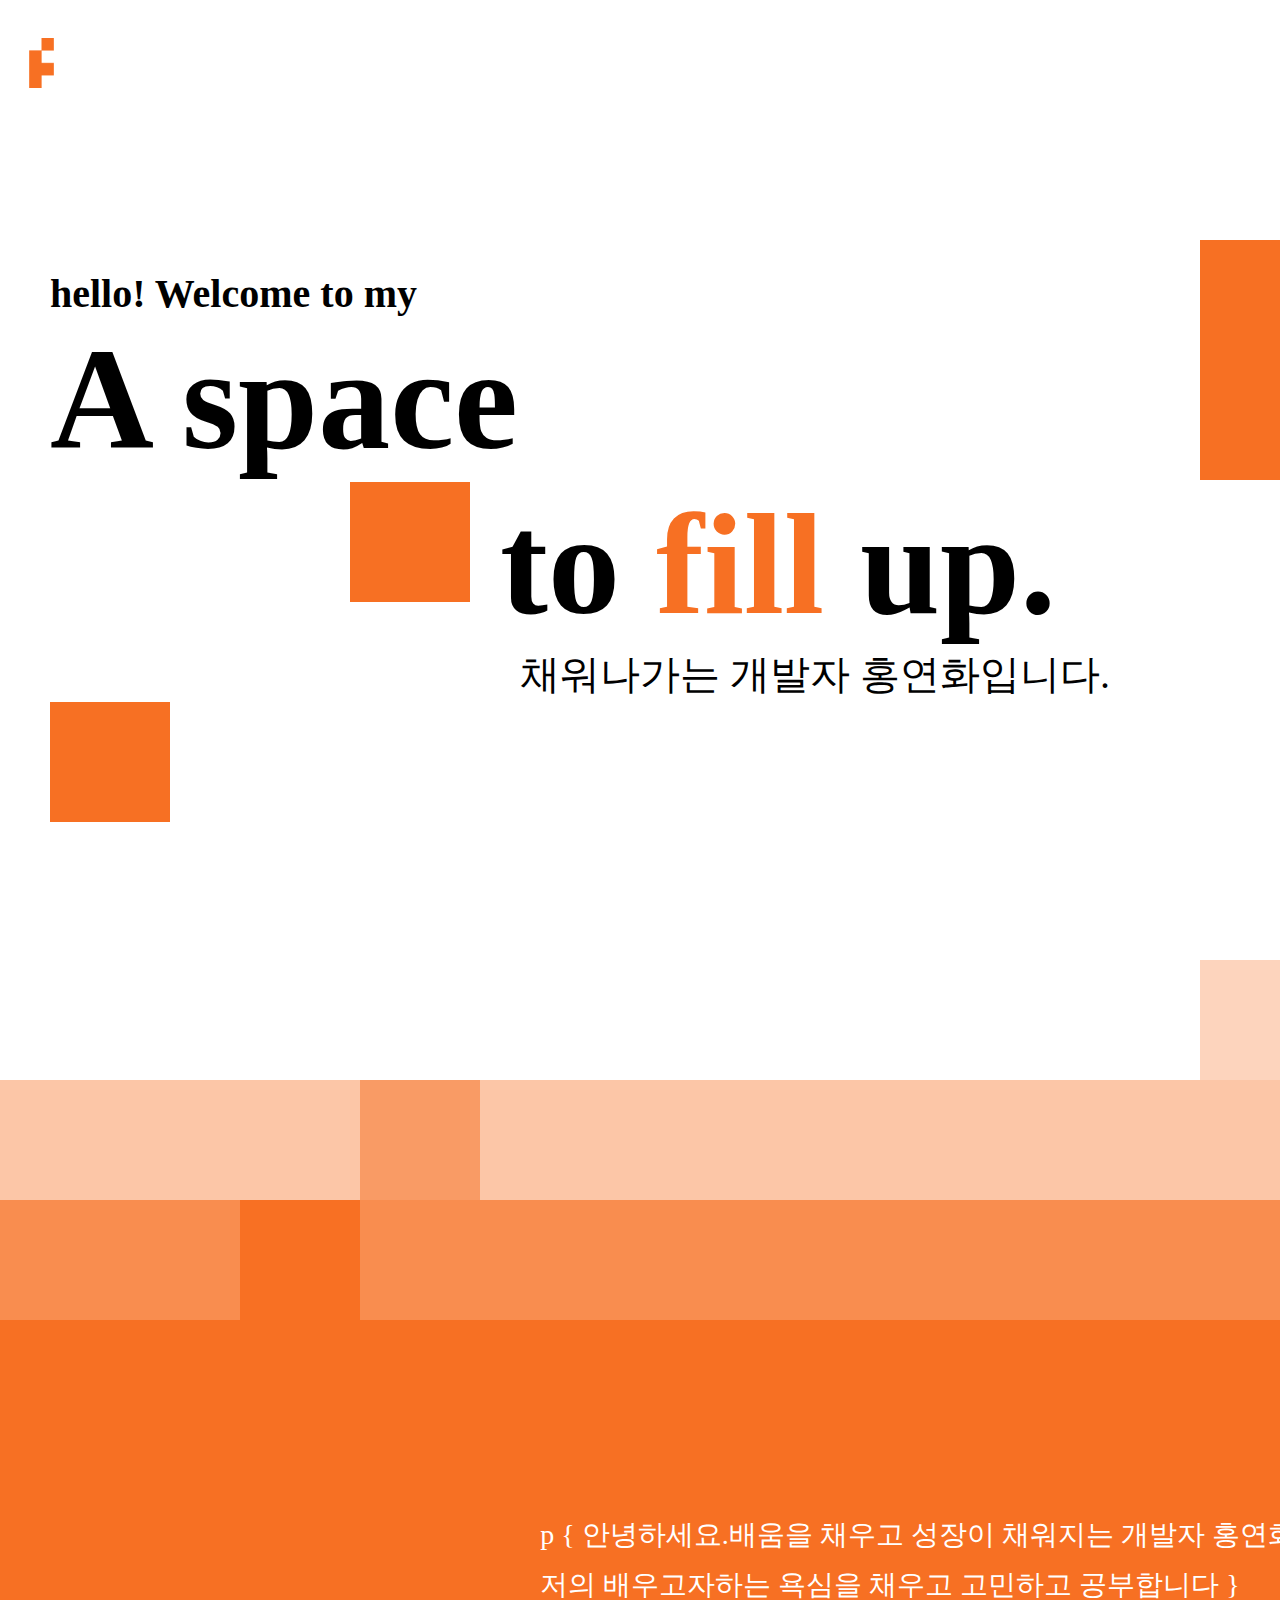
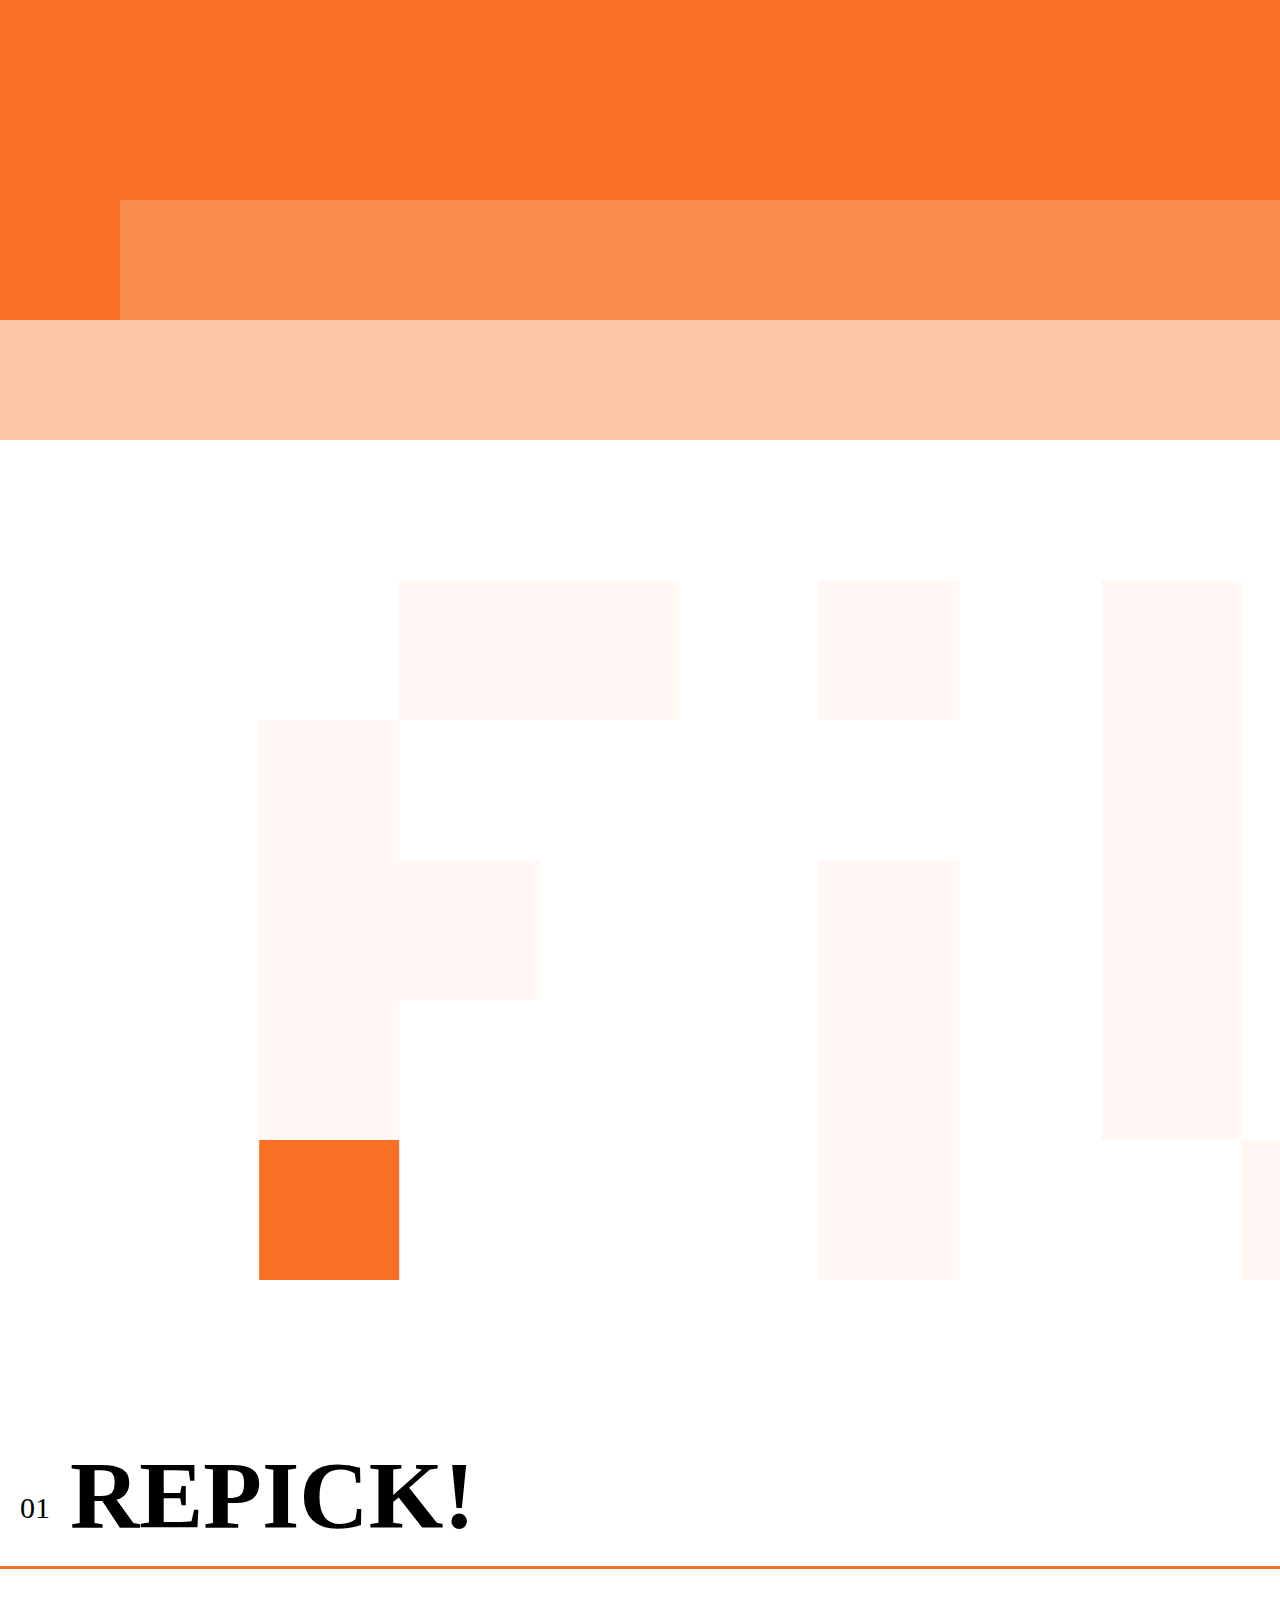
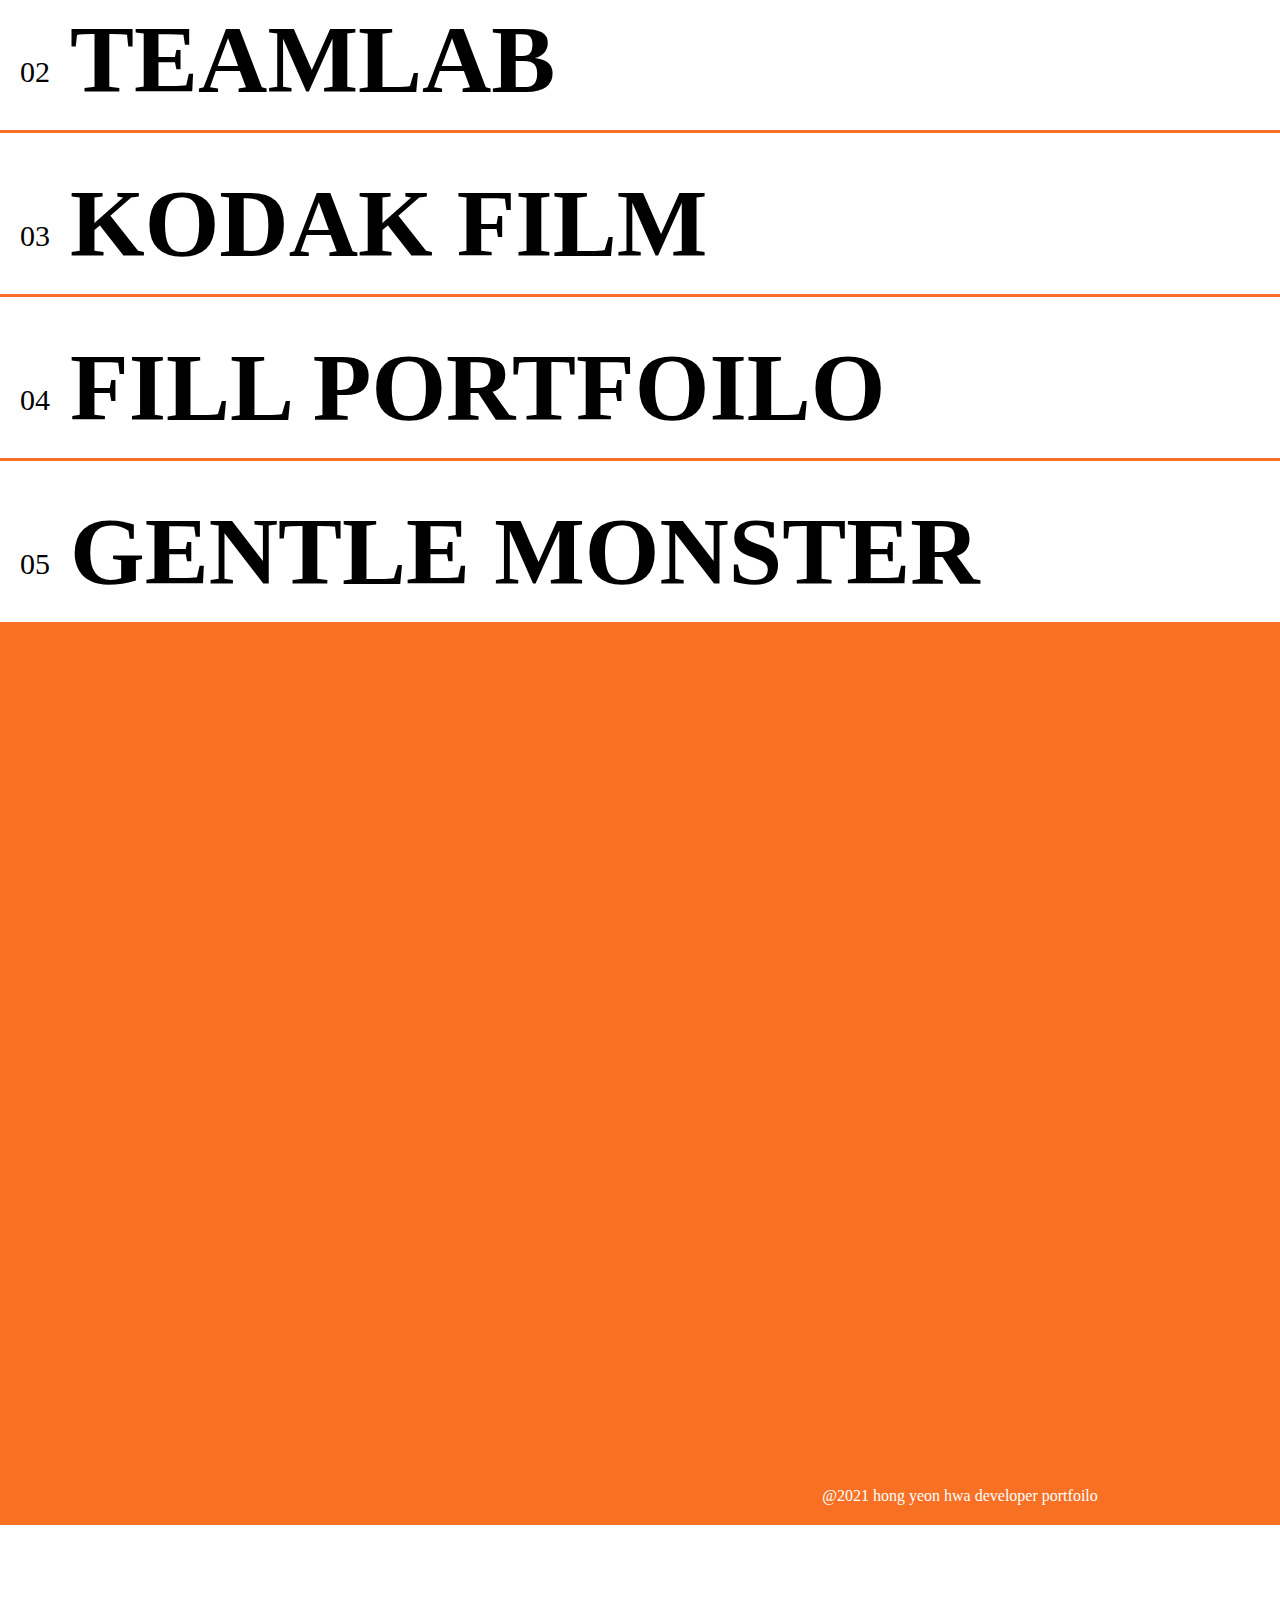
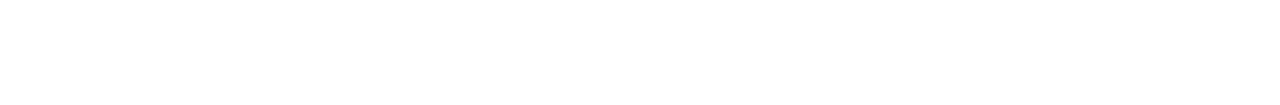
==== index.html @ 61eaab4f "Update index.html" ====
<!DOCTYPE html>
<html lang="ko">
<head>
    <meta charset="UTF-8"/>
    <meta http-equiv="x-ua-compatible" content="ie=edge"/>
    <meta name="viewport" content="width=device-width, initial-scale=1.0, shrink-to-fit=no"/>
    <title>Yeonhwa portfoilo</title>
    <link href="portfoilo.html" rel="stylesheet"/>
    <link href="about.html" rel="stylesheet"/>
    <link href="css/main.css" rel="stylesheet"/>
</head>
<body>
  <header>
      <div class="header">
        <div class="header-logo"><a href="index.html#MAIN" target="yeonwha.con" ><img src ="img/fill_logo.png"></a></div>
        <div class="navbtn navon">
          <div class="navline xnavbtnT"></div>
          <div class="navline xnavbtnN"></div>
          <div class="navline xnavbtnB"></div>
        </div>
        <section class="navpage">
          <div class="navabout"><a href="about.html" >ABOUT</a></div>
          <div class="navwork"><a href="portfoilo.html" >PROJECT</a></div>
          <div class="navcontact"><a href="index.html#CONTACT" >CONTACT</a></div>
        </section>
      </div>
  </header>
  <article class="main">
    <a name="MAIN"></a>
    <section class="PR">
      <p>hello! Welcome to my</p>
      <h1>A space</h1>
      <h1> to<span> fill</span> up.</h1>
      <p> 채워나가는 개발자 홍연화입니다.</p>
      <div class="or100 orbitmap"></div>
      <div class="or50 orbitmap"></div>
      <div class="orb100 orbitmap"></div> 
    </section>
    <section class="main-bitmap">
      <div class="y1 orbitmap"></div>
      <div class="y2 orbitmap"></div>
      <div class="y3 orbitmap"></div>
      <div class="y4 orbitmap"></div>
      <div class="b1 orbitmap"></div>
      <div class="b2 orbitmap"></div>
    </section>
  </article>
<article class="prpage">
  <div class="pr1 orbitmap"></div>
  <div class="pr2 orbitmap"></div>
  <div class="pr3 orbitmap"></div>
  <div class="pr4 orbitmap"></div>
  <div class="pr5 orbitmap"></div>

  <div class="bitline line40"></div>
  <div class="bitline line80"></div>
  <section class="prtext">
    <p>p { 안녕하세요.배움을 채우고 성장이 채워지는 개발자 홍연화입니다</br> 
           저의 배우고자하는 욕심을 채우고 고민하고 공부합니다 }  </p>
  </section>
  <div class="bitline line80"></div>
  <div class="bitline line40 "></div>

</article>
<article class="fillpage">
  <div class="fill">
       <img class="nextbtn fnexti" src ="/img/화살표.png">
     
       <section class="F">
         <div class="Ftextct">
             <h2>Let's fill up the</h2>
             <h2>Challenge</h2>
             <h3>도전을 채우다</h3>
             <p>검증과 오류를 해결하면서 발전해 나갑니다.</br>
                수많은 오류를 해결하려는 도전적인 자세로</br>
                앞으로 새로운 도전을 할수있는 준비자세를 </br>
                가질 수 있었습니다.
             </p>
         </div>
         <div class="f1 fillbitmap"></div>
         <div class="f2 fillbitmap"></div>
         <div class="f3 fillbitmap"></div>
         <div class="f4 fillbitmap"></div>
         <div class="f5 fillbitmap"></div>
         <div class="f6 fillbitmap"></div>
         <div class="f7 fillbitmap"><span></span></div>
       </section>
       <section class="I">
         <div class="Itextct">
           <div class="Itext">
             <div class="Itext-l">
               <h2>Let's fill up the 
                 <span>Blank</span>
               </h2>
             </div>
             <div class="Itext-r">
               <h3>빈칸을 채우다</h3>
               <p>질문을 통해 실력을 넓혀 나갑니다.</br>
                 탄탄한 코드를 위한 물음표를 던지고</br>
                 저의 실력의 빈칸을 채워나갑니다
              </p>
             </div>
           </div>
         </div>
         <div class="i1 fillbitmap"></div>
         <div class="i2 fillbitmap"></div>
         <div class="i3 fillbitmap"></div>
         <div class="i4 fillbitmap"></div>
       </section>
       <section class="LL">
         <div class="LLtextct">
             <h2>Let's fill up the</h2>
             <h2>Imagination</h2>
             <h3>상상을 채우다</h3>
             <p>창의적인 디자인을 구현하는것을 좋아합니다.</br>
                코딩뿐만 아니라 디자인까지 상상하고 작업하면서</br>
                저희 상상력을 구현하도록 노력하고 고민합니다.
             </p>
         </div>
         <section class="L1 llbitmap">
           <div class="l1 fillbitmap"></div>
           <div class="l2 fillbitmap"></div>
           <div class="l3 fillbitmap"></div>
           <div class="l4 fillbitmap"></div>
           <div class="l5 fillbitmap"></div>
         </section>
         <section class="LL llbitmap">
           <div class="ll1 fillbitmap"></div>
           <div class="ll2 fillbitmap"></div>
           <div class="ll3 fillbitmap"></div>
           <div class="ll4 fillbitmap"></div>
           <div class="ll5 fillbitmap"></div>
         </section>
       </section>
      </div>
</article>
<article class="portfoilo">
  <section class="pfimgbox">
   <img class="pfimg"src="img/fill.png">
  </section>
 <section>
   <div class="pfbox repick">
     <h3 class="pf-date">01</h3>
     <h2>REPICK!</h2>
     <img src="./img/white화살표.png">
   </div>
   <div class="pfbox teamlab">
    <h3 class="pf-date">02</h3>
     <h2>TEAMLAB</h2>
     <img src="./img/white화살표.png">
   </div>
   <div class="pfbox kodak">
    <h3 class="pf-date">03</h3>
     <h2>KODAK FILM</h2>
     <img src="./img/white화살표.png">
   </div>
   <div class="pfbox fillpf">
    <h3 class="pf-date">04</h3>
    <h2>FILL PORTFOILO</h2>
    <img src="./img/white화살표.png">
  </div>
   <div class="pfbox monster">
    <h3 class="pf-date">05</h3>
    <h2>GENTLE MONSTER</h2>
     <img src="./img/white화살표.png">
   </div>

 </section>
</div>
</article>
<article class="contact">
  <a name="CONTACT"></a>
    <section class="contact-ft">
      <span>@2021 hong yeon hwa developer portfoilo</span>
    </section>
    <div class="contact-ct">
      <section class="contactbox">
        <div class="link">
          <h3>CALL</h3>
          <span>010 4911 6089</span>
       </div>
       <div class="ct-dot"></div>
       <div class="link">
         <h3>E-MAILL</h3>
         <span>101hyearth@naver.com</span>
       </div>
      <div class="ct-dot"></div>
       <div class="ct-icon"><img  src="img/insta.png"></div>
       <div class="ct-icon"><img src="img/facebook.png"></div>
       <div class="ct-icon behance"><img src="img/behance.png"></div>
      </section>
      <section class="contacttxt">
        <p>Thank you for visiting my web page.</br>
          If you think of me, please visit again.
        </p>
        <div></div>
        <h1>Contact me!</h1>
      </section>
  </div>
</article>

   

<script src="vendor/jquery/jquery.min.js" type="text/javascript"></script>
<script src="js/main.js" type="text/javascript"></script>
</body>
</html>
---- css/main.css ----
*{margin:0;padding:0;}

html, body, div, span, applet, object, iframe,
h1, h2, h3, h4, h5, h6, p, blockquote, pre,
a, abbr, acronym, address, big, cite, code,
del, dfn, em, img, ins, kbd, q, s, samp,
small, strike, strong, sub, sup, tt, var,
b, u, i, center,
dl, dt, dd, ol, ul, li,
fieldset, form, label, legend,
table, caption, tbody, tfoot, thead, tr, th, td,
article, aside, canvas, details, embed, 
figure, figcaption, footer, header, hgroup, 
menu, nav, output, ruby, section, summary,
time, mark, audio, video {
	margin: 0;
	padding: 0;
	border: 0;
	font-size: 100%;
	font: inherit;
	vertical-align: baseline;
}
a{text-decoration: inherit; list-style: none;}
li{list-style:none;}
@font-face {
    font-family: 'Nanum Gothic', sans-serif;
    src:  url('https://fonts.googleapis.com/css2?family=Nanum+Gothic:wght@400;700;800&display=swap') format('woff');
    font-weight: normal;
    font-style: normal;
}
/**/
.header{position:fixed;width:1920px;height:80px;margin:25px 0;padding:25px;box-sizing: border-box;
    display: flex; justify-content:space-between; align-items: center;z-index: 100;}
.navbtn{position: relative;width:48px;height:42px;}
.navline{position:absolute;width:48px;height:8px;top:50%;transform: translateY(-50%);background-color: rgb(247, 112, 35);transition: all 0.3s ease;transform-origin:left;z-index: 1;}
.navpage{font-size:18px; font-weight: 800;color:rgb(247, 112, 35);text-align:right;z-index: 0;}
.navpage div{margin:10px 0;position:absolute;top:25px;right:30px;}
.navpage div a{text-decoration: inherit; list-style: none;color: inherit;}
.navabout{transition: all 0.3s ease;opacity:0;}
.navwork{transition: all 0.3s 0.1s ease;opacity:0;}
.navcontact{transition: all 0.3s 0.2s ease;opacity:0;}
.xnavbtnT{top:10%;}
.xnavbtnB{top:90%;} 
.navabout{left:-48px}

.header-logo { flex-grow: 1;}
.header-logo img{ height:50px;}
.main{position: relative;width:1920px;height:1080px;padding:0 50px;padding-top:120px;box-sizing: border-box;}
.PR{position:absolute; top:45%;transform: translateY(-50%);}
.PR p{ font-size:2.5rem;font-weight: 700;}
.PR p:nth-child(4){margin-left:470px;font-weight:300;}
.PR h1{ font-size:9rem; font-weight: bold;}
.PR h1:nth-child(3){ margin-left:450px;}
.PR h1 span{color:rgb(247, 112, 35);font-weight: 900;}
.orbitmap{width:120px;height:120px;background-color:rgb(247, 112, 35);position:absolute;}

.or100{bottom:100px;left:300px;animation: bitmap01 1s steps(2) alternate infinite;}
.or50{bottom:100px;left:300px;opacity:50%;}
.orb100{animation: bitmap03 2s steps(2) alternate infinite;}
@keyframes bitmap01{0%{left:300px;}100%{left:60px;}}
@keyframes bitmap03{0%{bottom:-20px;left:180px;}100%{bottom:-20px;left:-60px;}} 

.main-bitmap{position:absolute;right:0%;width:720px;height:965px;}
.y1{top:120px; animation: bitmapy1 1.5s steps(2) infinite;}
@keyframes bitmapy1{ 0%{right:120px}100%{right:360px;}}
.y2{top:120px;right:0px;  animation: bitmapy2 2s steps(2) infinite;}
@keyframes bitmapy2{ 0%{opacity: 0; }100%{opacity: 100;}}
.y3{top:240px; animation: bitmapy3 3s steps(2) infinite;}
@keyframes bitmapy3{ 0%{right:240px;}100%{right:0px;}}
.y4{top:360px;right:120px;opacity: 50%;}

.b1{bottom: 5px; opacity: 30%;}
.b2{bottom: 120px;left:120px;opacity: 10%;}

.prpage{position: relative;width:1920px;}
.bitline{position: relative;width:100%;height:120px;background-color:rgb(247, 112, 35);}
.line40{opacity: 40%;}
.line80{opacity: 80%;}
.pr1{ position:absolute; left:360px;top:0;opacity: 50%;}
.pr2{ position:absolute; top:120px; right:120px;width:240px;animation: pr2 3s steps(3) infinite}
@keyframes pr2 {0%{width:240px;}50%{width:480px}100%{width:240px}}
.pr3{ position:absolute; top:120px; left:240px;}
.pr4{ position:absolute; bottom:120px;animation: pr4 3s steps(3) infinite}
@keyframes pr4 {0%,100%{left:120px;opacity: 10%;}50%{left:480px;opacity: 100%;}}
.pr5{ position:absolute; bottom:0px; right:120px; opacity: 50%;}

.prbitmap{position:absolute; width:120px;height:120px; }
.prtext{position:relative;width:100%;height:480px;background-color:rgb(247, 112, 35);}
.prtext p {position:absolute;top:50%;left:50%;transform: translate(-50%,-50%);font-size: 28px;color:white;line-height: 1.8;}
.portfoilo{position: relative;overflow-y:hidden;background-color: rgb(247, 112, 35);width:1920px;}
.pfimg{position:absolute;width:80%;top:0;right:0;}
.pfbox{transition:all 0.5s ease;display: flex; justify-content:flex-start;align-items: center;background-color: white;position: relative;z-index: 10;border-bottom: 3px solid rgb(247, 112, 35)}
.pf-date{font-weight:300;font-size:30px;margin:0 20px;padding-top:45px}
.pfbox h2{font-size:6rem;padding:35px 0px 15px 0px;font-weight: 600;}

.pfbox img{width:50px;padding-left:10px;opacity: 0;}
.pfbox img.on{padding-left:30px;opacity: 100%;}
.repick{width:100%;}.repick.on{width:25%;}/*500*/
.teamlab{width:100%;;}.teamlab.on{width:30%;}/*840*/
.kodak{width:100%;;}.kodak.on{width:40%;}/*1010*/
.fillpf{width:100%;;}.fillpf.on{width:50%;}/*670*/
.monster{width:100%;;}.monster.on{width:60%;}/*1180*/

.fillpage{position: relative;width:1920px;}
.fill{position: relative;width:73%;height:965px;left:50%;transform: translateX(-50%);}
.fillbitmap{width:140px;height:140px;background-color:rgb(247, 112, 35);position:absolute;opacity: 5%;}
.text01{position: absolute;top:60%;left:10%;}
.text01 h2{font-size:35px;margin-bottom: 25px;}
.Ftextct{position: absolute;width:630px;top:33%;left:40%;opacity: 0;}
.Ftextct h2 {font-size: 40px;font-weight:800;margin-bottom: 25px;}
.Ftextct h2:nth-child(2){text-align: right;color:rgb(247, 112, 35);}
.Ftextct h3{font-size:30px;margin-bottom: 30px;}
.Ftextct p{font-size:25px;}
.f1{top:140px;left:140px;transition: all 0.2s 0.6s ease;} .f1.on{opacity: 100%;} 
.f2{top:140px;left:280px;transition: all 0.2s 0.5s ease;} .f2.on{opacity: 100%;} 
.f3{top:280px;transition: all 0.2s 0.4s ease;} .f3.on{opacity: 100%;} 
.f4{top:420px;transition: all 0.2s 0.3s ease;} .f4.on{opacity: 100%;} 
.f5{top:420px;left:140px;transition: all 0.2s 0.2s ease;} .f5.on{opacity: 100%;} 
.f6{top:560px;transition: all 0.2s ease;} .f6.on{opacity: 100%;} 
.f7{top:700px;opacity:100%;}
.f7 span{display:block;margin-top:50px;text-align: center;color:white;font-size: 25px;}
.nextbtn{position:absolute;width:60px;bottom:145px;right:35px;z-index: 10;} 
.Wnextbtn{position:absolute;width:60px;bottom:145px;right:35px;z-index:11;} 
.resetbtn{position:absolute;width:60px;top:155px;left:30px;transform: rotate(180deg);opacity: 0;} 
.Itextct{position: absolute;width:100%;top:33%;opacity: 0;}
.Itext{display: flex;justify-content:start;align-items: flex-start;}
.Itext div{margin-left:145px;}
.Itext-l h2 {font-size: 60px;font-weight:800;}
.Itext-l h2 span{color:rgb(247, 112, 35);}
.Itext-r h3{font-size:30px;margin:20px 0;}
.Itext-r p{font-size:25px;margin-top:50px;}
.i1{top:140px;left:560px;transition: all 0.2s 0.2s ease;} .i1.on{opacity: 100%;} 
.i2{top:420px;left:560px;transition: all 0.2s 0.5s ease;} .i2.on{opacity: 100%;} 
.i3{top:560px;left:560px;transition: all 0.2s 0.6s ease;} .i3.on{opacity: 100%;} 
.i4{top:700px;left:560px;transition: all 0.2s 0.7s ease;} .i4.on{opacity: 100%;} 

.LLtextct{position: absolute;width:50%;top:33%; padding-left:140px;opacity:0;}
.LLtextct h2 {font-size: 60px;font-weight:800;}
.LLtextct h2:nth-child(2){color:rgb(247, 112, 35);}
.LLtextct h3{font-size:30px;margin:40px 0;}
.LLtextct p{font-size:25px;}
.l1{top:140px;right:420px;transition: all 0.2s 0.6s ease;} .l1.on{opacity: 100%;} 
.l2{top:280px;right:420px;transition: all 0.2s 0.4s ease;} .l2.on{opacity: 100%;} 
.l3{top:420px;right:420px;transition: all 0.2s 0.3s ease;} .l3.on{opacity: 100%;} 
.l4{top:560px;right:420px;transition: all 0.2s 0.2s ease;} .l4.on{opacity: 100%;} 
.l5{top:700px;right:280px;transition: all 0.2s  ease;} .l5.on{opacity: 100%;} 
.ll1{top:140px;right:140px;transition: all 0.2s 0.7s ease;} .ll1.on{opacity: 100%;} 
.ll2{top:280px;right:140px;transition: all 0.2s 0.6s ease;} .ll2.on{opacity: 100%;} 
.ll3{top:420px;right:140px;transition: all 0.2s 0.5s ease;} .ll3.on{opacity: 100%;} 
.ll4{top:560px;right:140px;transition: all 0.2s 0.4s ease;} .ll4.on{opacity: 100%;} 
.ll5{top:700px;right:0px;transition: all 0.2s 0.2s ease;} .ll5.on{opacity: 100%;} 

.contact{position:relative;width:1920px;height:1080px;}
.contact-ft{position:absolute;background-color: rgb(247, 112, 35);width:1920px;height:100vh;transition: all 1s 0.5s ease;}
.contact-ft.on{height:25vh;bottom:0;}
.contact-ft span{bottom:0;position: absolute;left:50%;transform: translateX(-50%);padding:20px;color:white;}
.contact-ct{position:absolute;bottom:0vh;width:1920px;opacity:0;transition:  all 0.5s 0.8s ease;}
.contact-ct.on{bottom:25vh;opacity:1;}
.contactbox{display: flex;justify-content:flex-end;align-items: center;width:49%;margin-left:auto;margin-right:55px}
.link{padding:0 25px;flex-grow: 1;}
.ct-dot{content:'';width:8px;height:8px; border-radius:50%; display: block;background-color: rgb(247, 112, 35);}
.link h3{font-size: 28px;margin-bottom: 10px;font-weight: 700;}
.link span{font-size: 18px;font-weight: 400;}
.ct-icon{margin:20px;}
.ct-icon img{width:35px;padding:15px} 
.behance img{width:45px;}
/* .link */
.contacttxt{display: flex;justify-content:space-between;align-items: center;padding:30px 70px;}
.contacttxt h1 {font-size: 170px;color:rgb(247, 112, 35) ;font-weight:800;}
.contacttxt p{font-size:28px;font-weight: 300;}
.contacttxt div{display: block;background-color:rgb(247, 112, 35) ;width:7vw;height:2px}
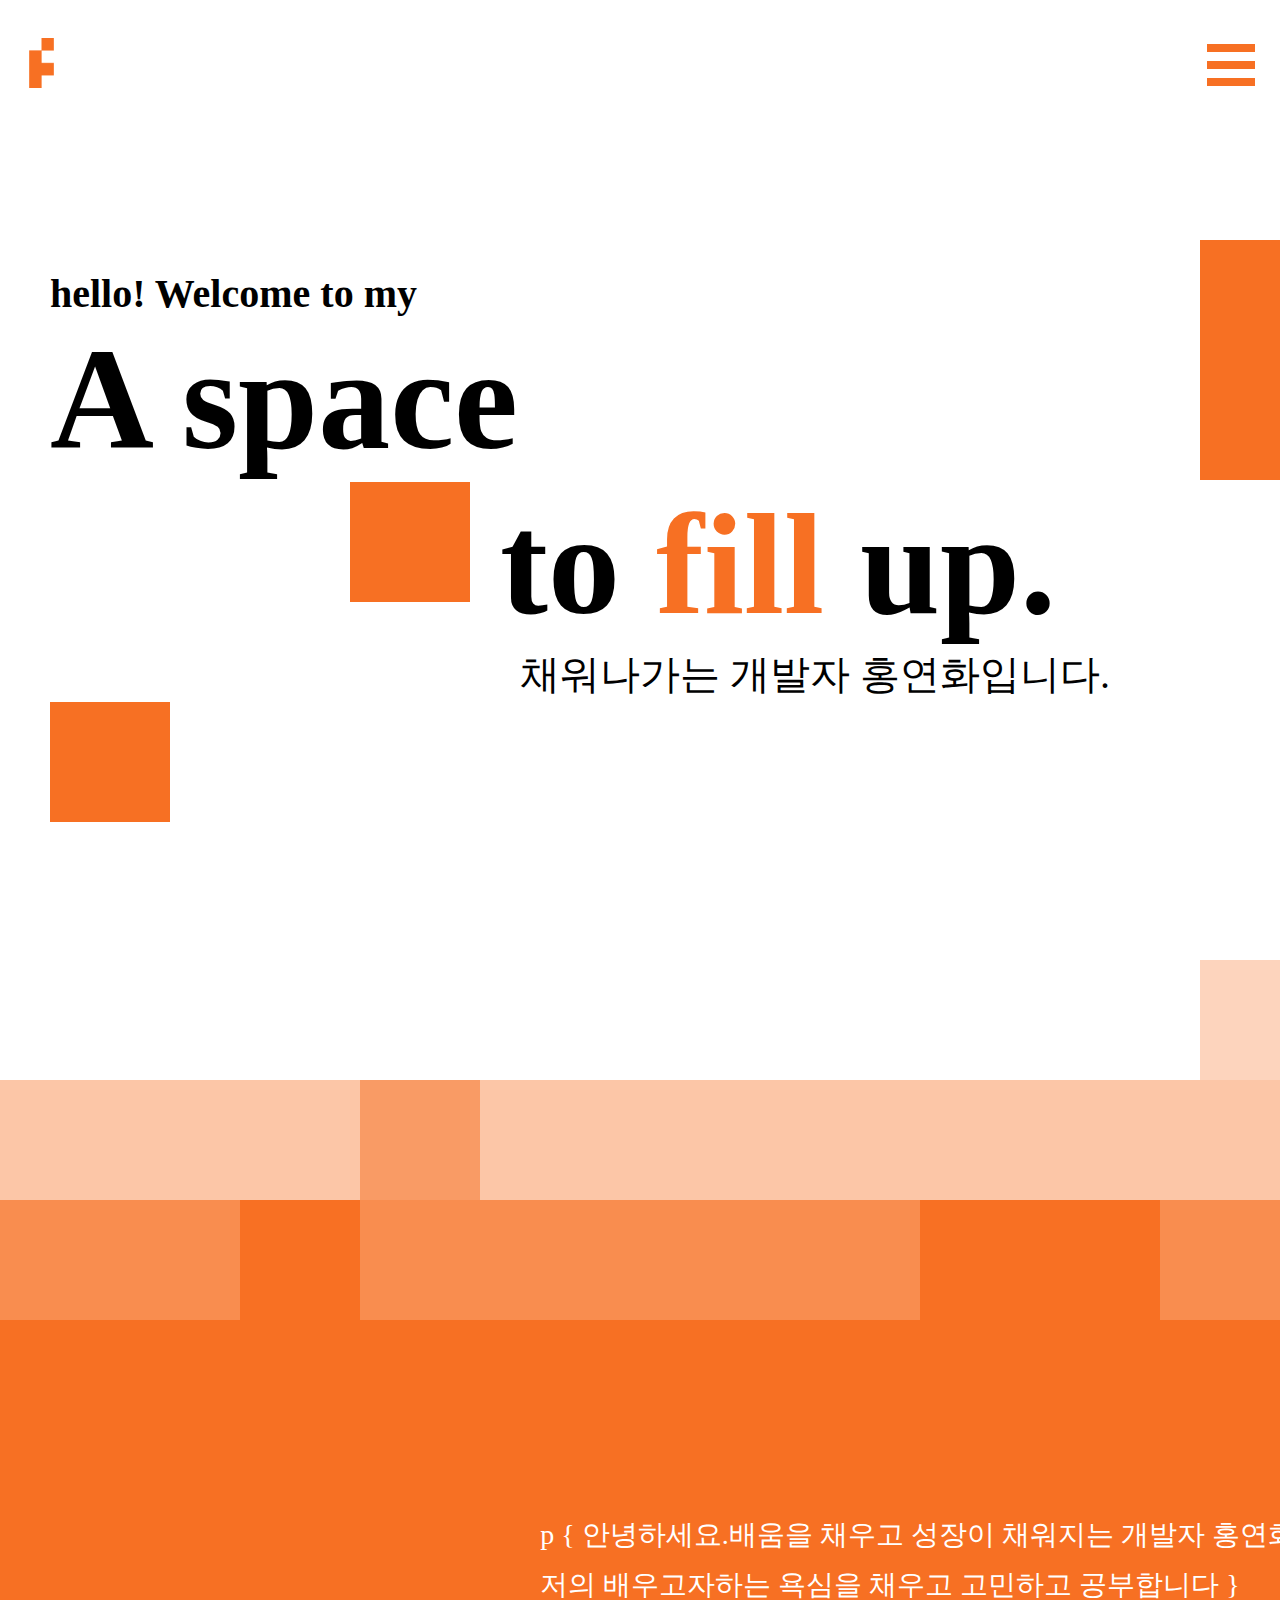
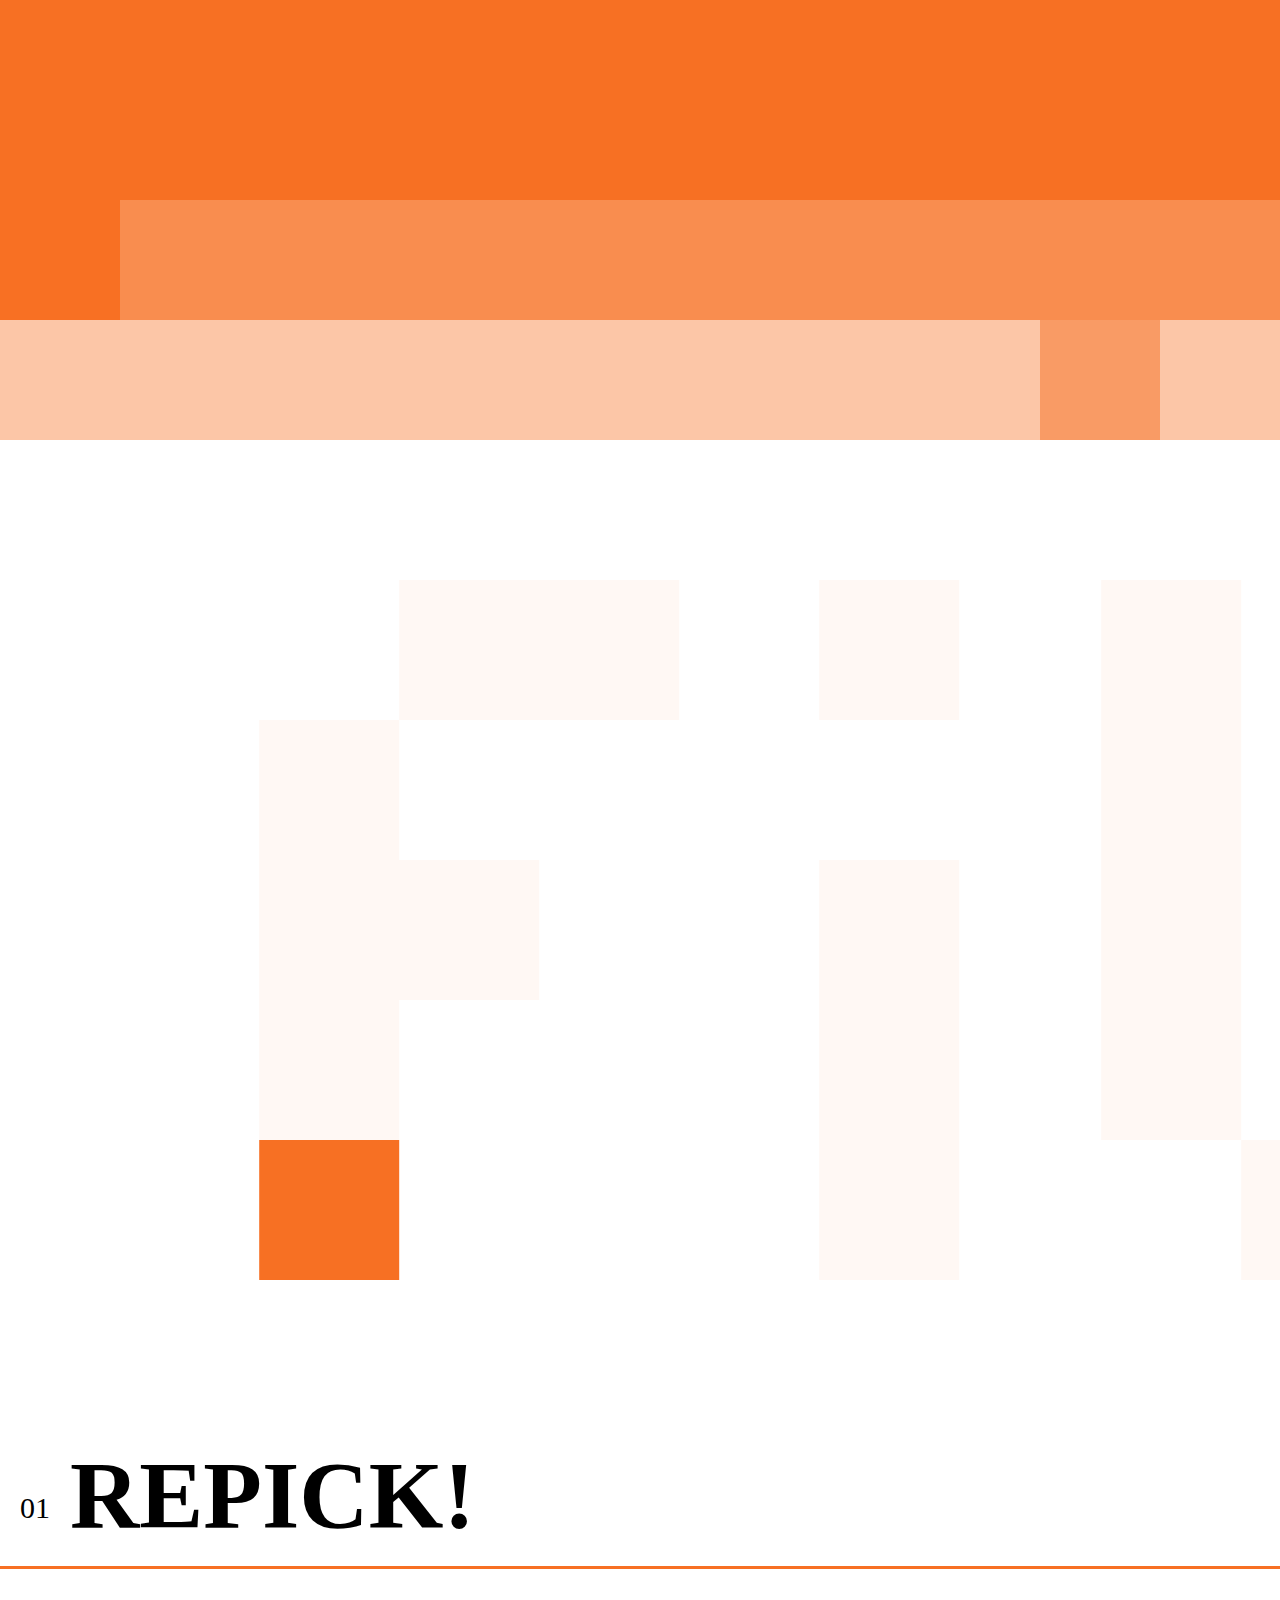
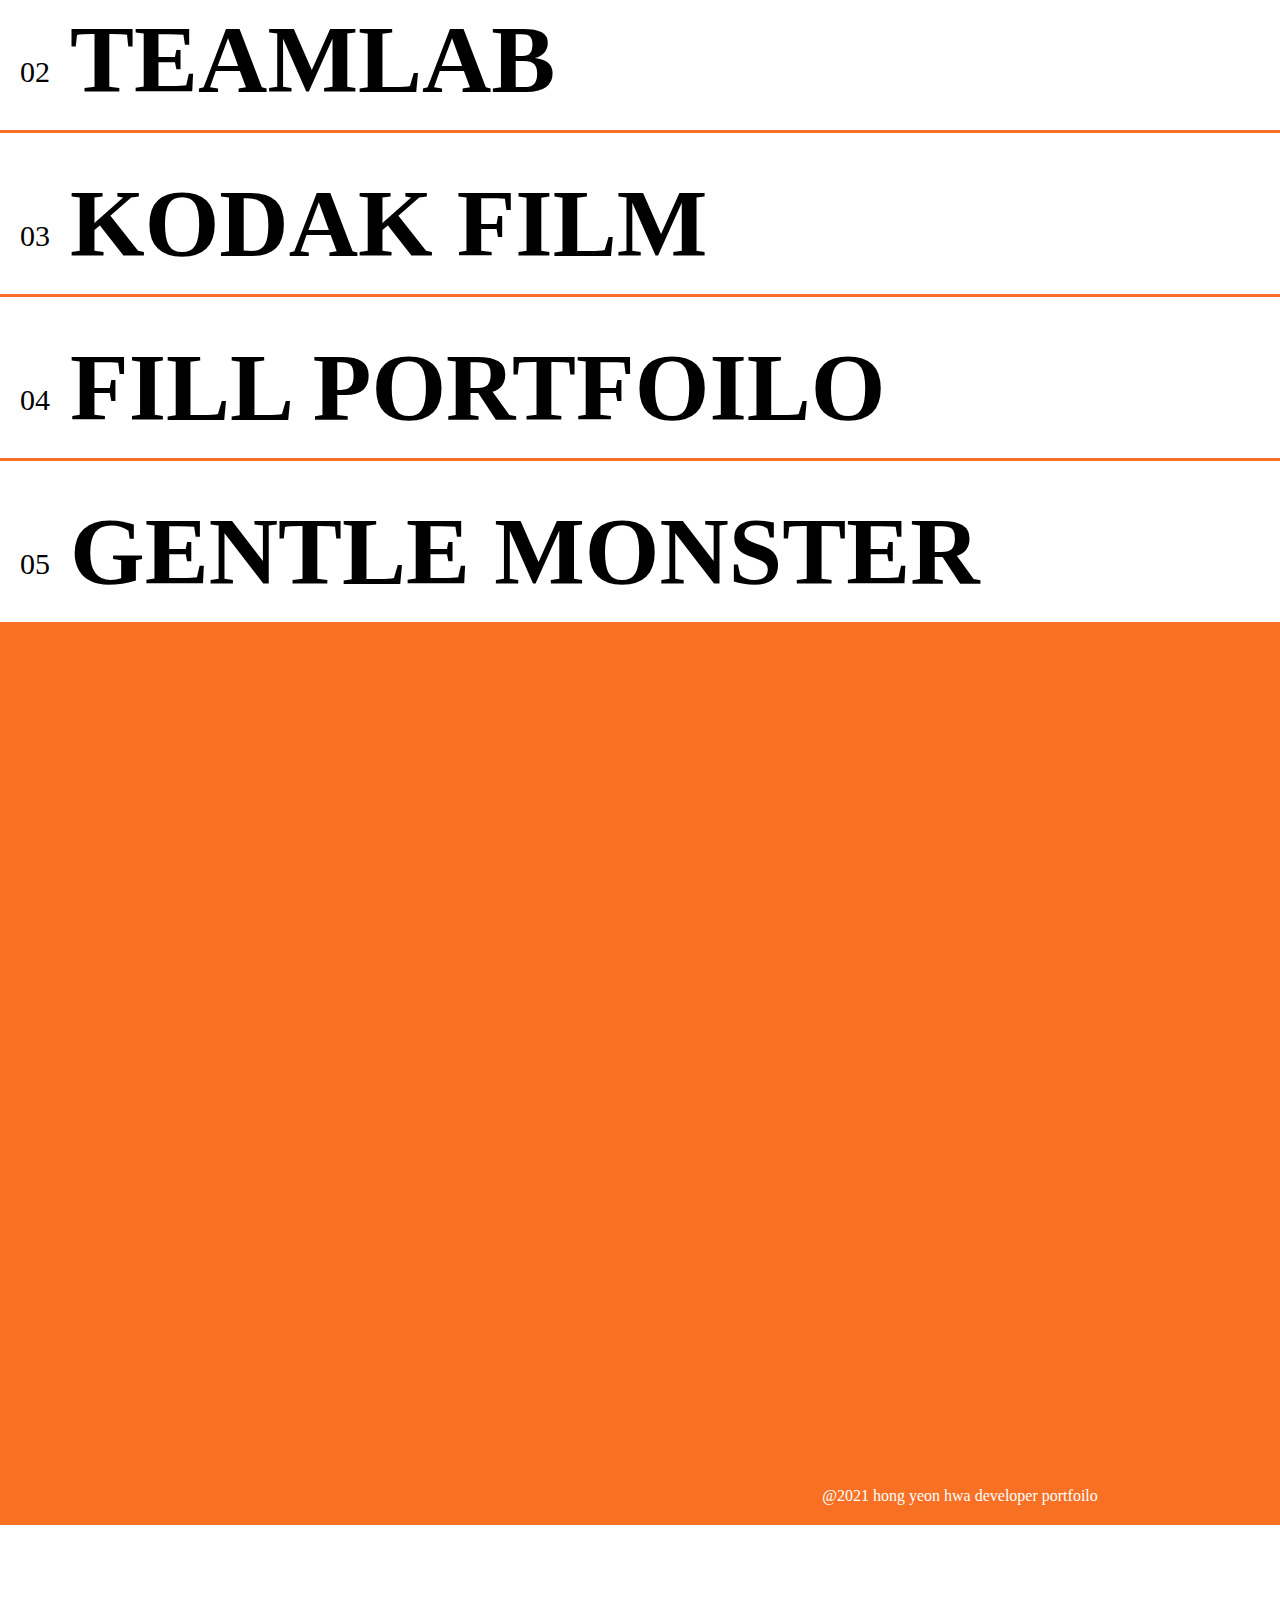
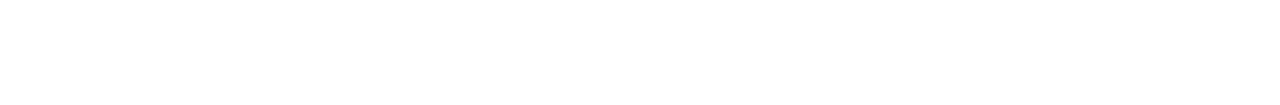
==== commit ef3fc286: "Add files via upload" ====
--- a/index.html
+++ b/index.html
@@ -27,26 +27,30 @@
   </header>
   <article class="main">
     <a name="MAIN"></a>
-    <section class="PR">
-      <p>hello! Welcome to my</p>
-      <h1>A space</h1>
-      <h1> to<span> fill</span> up.</h1>
-      <p> 채워나가는 개발자 홍연화입니다.</p>
-      <div class="or100 orbitmap"></div>
-      <div class="or50 orbitmap"></div>
-      <div class="orb100 orbitmap"></div> 
-    </section>
-    <section class="main-bitmap">
-      <div class="y1 orbitmap"></div>
-      <div class="y2 orbitmap"></div>
-      <div class="y3 orbitmap"></div>
-      <div class="y4 orbitmap"></div>
-      <div class="b1 orbitmap"></div>
-      <div class="b2 orbitmap"></div>
-    </section>
+    <div class="wrapper">
+      <section class="PR">
+        <p>hello! Welcome to my</p>
+        <h1>A space</h1>
+        <h1> to<span> fill</span> up.</h1>
+        <p> 채워나가는 개발자 홍연화입니다.</p>
+        <div class="or100 orbitmap"></div>
+        <div class="or50 orbitmap"></div>
+        <div class="orb100 orbitmap"></div> 
+      </section>
+      <section class="main-bitmap">
+        <div class="y1 orbitmap"></div>
+        <div class="y2 orbitmap"></div>
+        <div class="y3 orbitmap"></div>
+        <div class="y4 orbitmap"></div>
+        <div class="b1 orbitmap"></div>
+        <div class="b2 orbitmap"></div>
+      </section>
+    </div>
+    
   </article>
 <article class="prpage">
-  <div class="pr1 orbitmap"></div>
+  <div class="wrapper">
+    <div class="pr1 orbitmap"></div>
   <div class="pr2 orbitmap"></div>
   <div class="pr3 orbitmap"></div>
   <div class="pr4 orbitmap"></div>
@@ -60,12 +64,13 @@
   </section>
   <div class="bitline line80"></div>
   <div class="bitline line40 "></div>
+  </div>
 
 </article>
 <article class="fillpage">
+  <div class="wrapper">
   <div class="fill">
-       <img class="nextbtn fnexti" src ="/img/화살표.png">
-     
+       <img class="nextbtn fnexti" src ="img/next.png">
        <section class="F">
          <div class="Ftextct">
              <h2>Let's fill up the</h2>
@@ -133,8 +138,11 @@
          </section>
        </section>
       </div>
+          
+  </div>
 </article>
 <article class="portfoilo">
+  <div class="wrapper">
   <section class="pfimgbox">
    <img class="pfimg"src="img/fill.png">
   </section>
@@ -142,37 +150,37 @@
    <div class="pfbox repick">
      <h3 class="pf-date">01</h3>
      <h2>REPICK!</h2>
-     <img src="./img/white화살표.png">
+     <img src="img/whitenext.png">
    </div>
    <div class="pfbox teamlab">
     <h3 class="pf-date">02</h3>
      <h2>TEAMLAB</h2>
-     <img src="./img/white화살표.png">
+     <img src="img/whitenext.png">
    </div>
    <div class="pfbox kodak">
     <h3 class="pf-date">03</h3>
      <h2>KODAK FILM</h2>
-     <img src="./img/white화살표.png">
+     <img src="img/whitenext.png">
    </div>
    <div class="pfbox fillpf">
     <h3 class="pf-date">04</h3>
     <h2>FILL PORTFOILO</h2>
-    <img src="./img/white화살표.png">
+    <img src="img/whitenext.png">
   </div>
    <div class="pfbox monster">
     <h3 class="pf-date">05</h3>
     <h2>GENTLE MONSTER</h2>
-     <img src="./img/white화살표.png">
-   </div>
-
+     <img src="img/whitenext.png">
+   </div>
  </section>
 </div>
 </article>
+<a name="CONTACT"></a>
+<div class="wrapper">
 <article class="contact">
-  <a name="CONTACT"></a>
-    <section class="contact-ft">
-      <span>@2021 hong yeon hwa developer portfoilo</span>
-    </section>
+  <section class="contact-ft">
+    <span>@2021 hong yeon hwa developer portfoilo</span>
+  </section>
     <div class="contact-ct">
       <section class="contactbox">
         <div class="link">
@@ -197,6 +205,8 @@
         <h1>Contact me!</h1>
       </section>
   </div>
+      
+</div>
 </article>
 
    
@@ -204,4 +214,4 @@
 <script src="vendor/jquery/jquery.min.js" type="text/javascript"></script>
 <script src="js/main.js" type="text/javascript"></script>
 </body>
-</html>
+</html>--- a/css/main.css
+++ b/css/main.css
@@ -29,7 +29,9 @@
     font-style: normal;
 }
 /**/
-.header{position:fixed;width:1920px;height:80px;margin:25px 0;padding:25px;box-sizing: border-box;
+.body{position: relative;width:1920px;height:1080px;}
+.wrapper{width:1920px;margin:0 auto}
+.header{position:fixed;width:100%;height:80px;margin:25px 0;padding:25px;box-sizing: border-box;
     display: flex; justify-content:space-between; align-items: center;z-index: 100;}
 .navbtn{position: relative;width:48px;height:42px;}
 .navline{position:absolute;width:48px;height:8px;top:50%;transform: translateY(-50%);background-color: rgb(247, 112, 35);transition: all 0.3s ease;transform-origin:left;z-index: 1;}
@@ -45,7 +47,7 @@
 
 .header-logo { flex-grow: 1;}
 .header-logo img{ height:50px;}
-.main{position: relative;width:1920px;height:1080px;padding:0 50px;padding-top:120px;box-sizing: border-box;}
+.main{position: relative;width:1920px;height:1080px;padding:0 50px;padding-top:120px;box-sizing: border-box;margin:0 auto}
 .PR{position:absolute; top:45%;transform: translateY(-50%);}
 .PR p{ font-size:2.5rem;font-weight: 700;}
 .PR p:nth-child(4){margin-left:470px;font-weight:300;}
@@ -72,7 +74,7 @@
 .b1{bottom: 5px; opacity: 30%;}
 .b2{bottom: 120px;left:120px;opacity: 10%;}
 
-.prpage{position: relative;width:1920px;}
+.prpage{position: relative;width:100%;margin:0 auto}
 .bitline{position: relative;width:100%;height:120px;background-color:rgb(247, 112, 35);}
 .line40{opacity: 40%;}
 .line80{opacity: 80%;}
@@ -87,7 +89,7 @@
 .prbitmap{position:absolute; width:120px;height:120px; }
 .prtext{position:relative;width:100%;height:480px;background-color:rgb(247, 112, 35);}
 .prtext p {position:absolute;top:50%;left:50%;transform: translate(-50%,-50%);font-size: 28px;color:white;line-height: 1.8;}
-.portfoilo{position: relative;overflow-y:hidden;background-color: rgb(247, 112, 35);width:1920px;}
+.portfoilo{position: relative;overflow-y:hidden;background-color: rgb(247, 112, 35);width:1920px;margin:0 auto}
 .pfimg{position:absolute;width:80%;top:0;right:0;}
 .pfbox{transition:all 0.5s ease;display: flex; justify-content:flex-start;align-items: center;background-color: white;position: relative;z-index: 10;border-bottom: 3px solid rgb(247, 112, 35)}
 .pf-date{font-weight:300;font-size:30px;margin:0 20px;padding-top:45px}
@@ -101,7 +103,7 @@
 .fillpf{width:100%;;}.fillpf.on{width:50%;}/*670*/
 .monster{width:100%;;}.monster.on{width:60%;}/*1180*/
 
-.fillpage{position: relative;width:1920px;}
+.fillpage{position: relative;width:1920px;margin:0 auto}
 .fill{position: relative;width:73%;height:965px;left:50%;transform: translateX(-50%);}
 .fillbitmap{width:140px;height:140px;background-color:rgb(247, 112, 35);position:absolute;opacity: 5%;}
 .text01{position: absolute;top:60%;left:10%;}
@@ -150,11 +152,11 @@
 .ll4{top:560px;right:140px;transition: all 0.2s 0.4s ease;} .ll4.on{opacity: 100%;} 
 .ll5{top:700px;right:0px;transition: all 0.2s 0.2s ease;} .ll5.on{opacity: 100%;} 
 
-.contact{position:relative;width:1920px;height:1080px;}
-.contact-ft{position:absolute;background-color: rgb(247, 112, 35);width:1920px;height:100vh;transition: all 1s 0.5s ease;}
+.contact{position:relative;width:100%;height:1080px;margin:0 auto}
+.contact-ft{position:absolute;background-color: rgb(247, 112, 35);width:100%;height:100vh;transition: all 1s 0.5s ease;margin:0 auto}
 .contact-ft.on{height:25vh;bottom:0;}
 .contact-ft span{bottom:0;position: absolute;left:50%;transform: translateX(-50%);padding:20px;color:white;}
-.contact-ct{position:absolute;bottom:0vh;width:1920px;opacity:0;transition:  all 0.5s 0.8s ease;}
+.contact-ct{position:absolute;bottom:0vh;width:1920px;opacity:0;transition:  all 0.5s 0.8s ease;margin:0 auto}
 .contact-ct.on{bottom:25vh;opacity:1;}
 .contactbox{display: flex;justify-content:flex-end;align-items: center;width:49%;margin-left:auto;margin-right:55px}
 .link{padding:0 25px;flex-grow: 1;}
